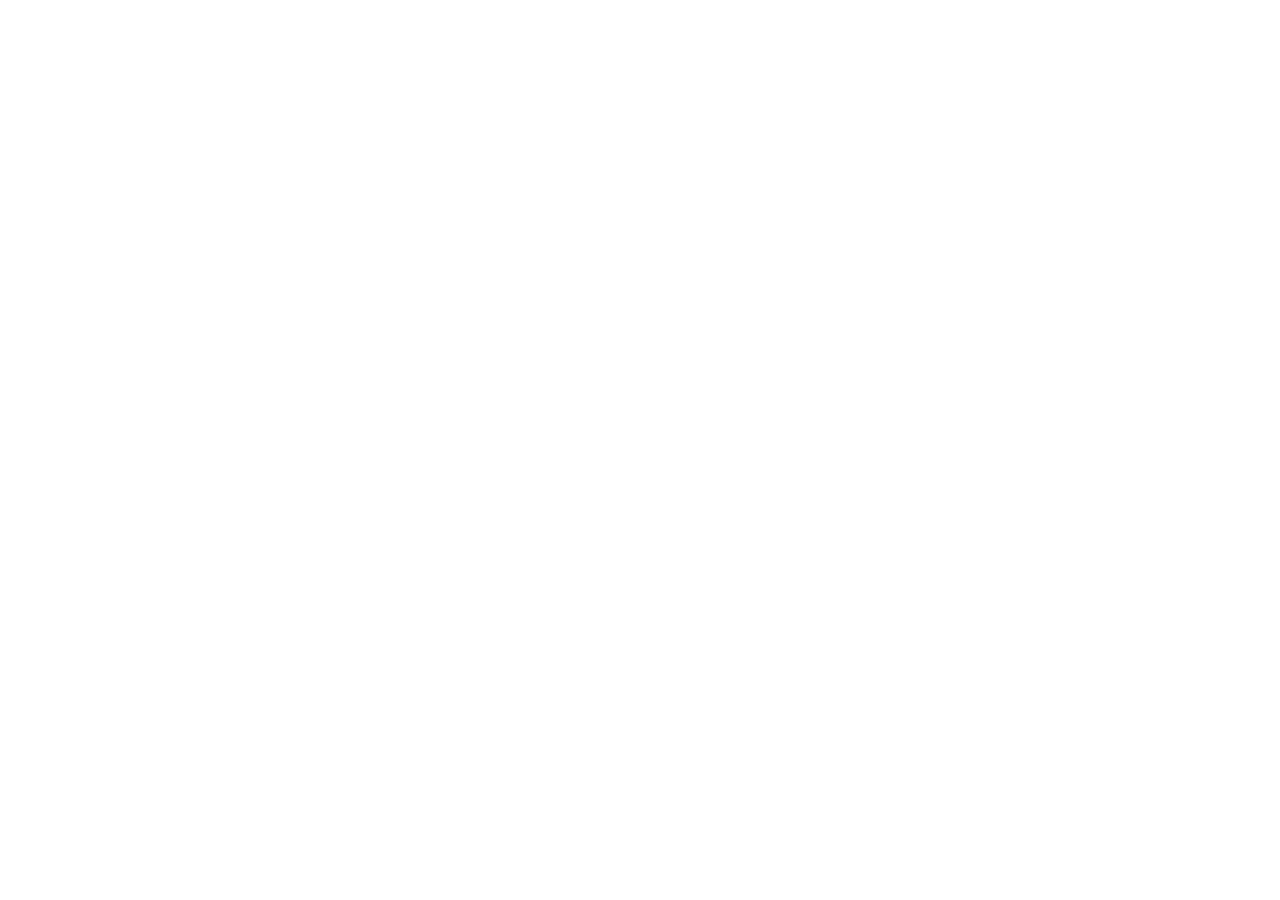
==== index.html @ f105bf55 "website base" ====
<!DOCTYPE html>
<html lang="es">
<head>
  <meta charset="UTF-8" />
  <meta name="viewport" content="width=device-width, initial-scale=1.0" />
  <title>Fiambrissima - red de pantallas comerciales</title>
  <meta name="description" content="Fiambrissima, supermercado con varios locales. Calidad, variedad y precios para familias y comercios." />
  <!-- CSS -->
  <link rel="stylesheet" href="css/style.css" />
  <!-- Fuentes (ejemplo) -->
  <!--
  <link rel="preconnect" href="https://fonts.googleapis.com">
  <link rel="preconnect" href="https://fonts.gstatic.com" crossorigin>
  -->
</head>
<body>
  <header class="header">
  </header>
  <main>

  </main>
  <footer class="footer">

  </footer>

  <script src="js/script.js"></script>
</body>
</html>
---- css/style.css ----
/* =====================
   RESET
===================== */
*,
*::before,
*::after {
  box-sizing: border-box;
  margin: 0;
  padding: 0;
}

/* =====================
   VARIABLES
===================== */
:root {
  --color-bg: #ffffff;
  --color-text: #000000;
}

/* =====================
   BASE
===================== */
html {
  scroll-behavior: smooth;
}

body {
  min-height: 100vh;
  font-family: system-ui, -apple-system, BlinkMacSystemFont, sans-serif;
  background-color: var(--color-bg);
  color: var(--color-text);
  line-height: 1.5;
}

/* =====================
   MEDIA DEFAULT
===================== */
img,
picture,
video,
canvas,
svg {
  display: block;
  max-width: 100%;
}

/* =====================
   FORM RESET
===================== */
input,
button,
textarea,
select {
  font: inherit;
}

/* =====================
   LINKS & BUTTONS
===================== */
a {
  text-decoration: none;
  color: inherit;
}

button {
  background: none;
  border: none;
  cursor: pointer;
}

/* ==========================================
   DESARROLLO DE LA PÁGINA WEB
========================================== */
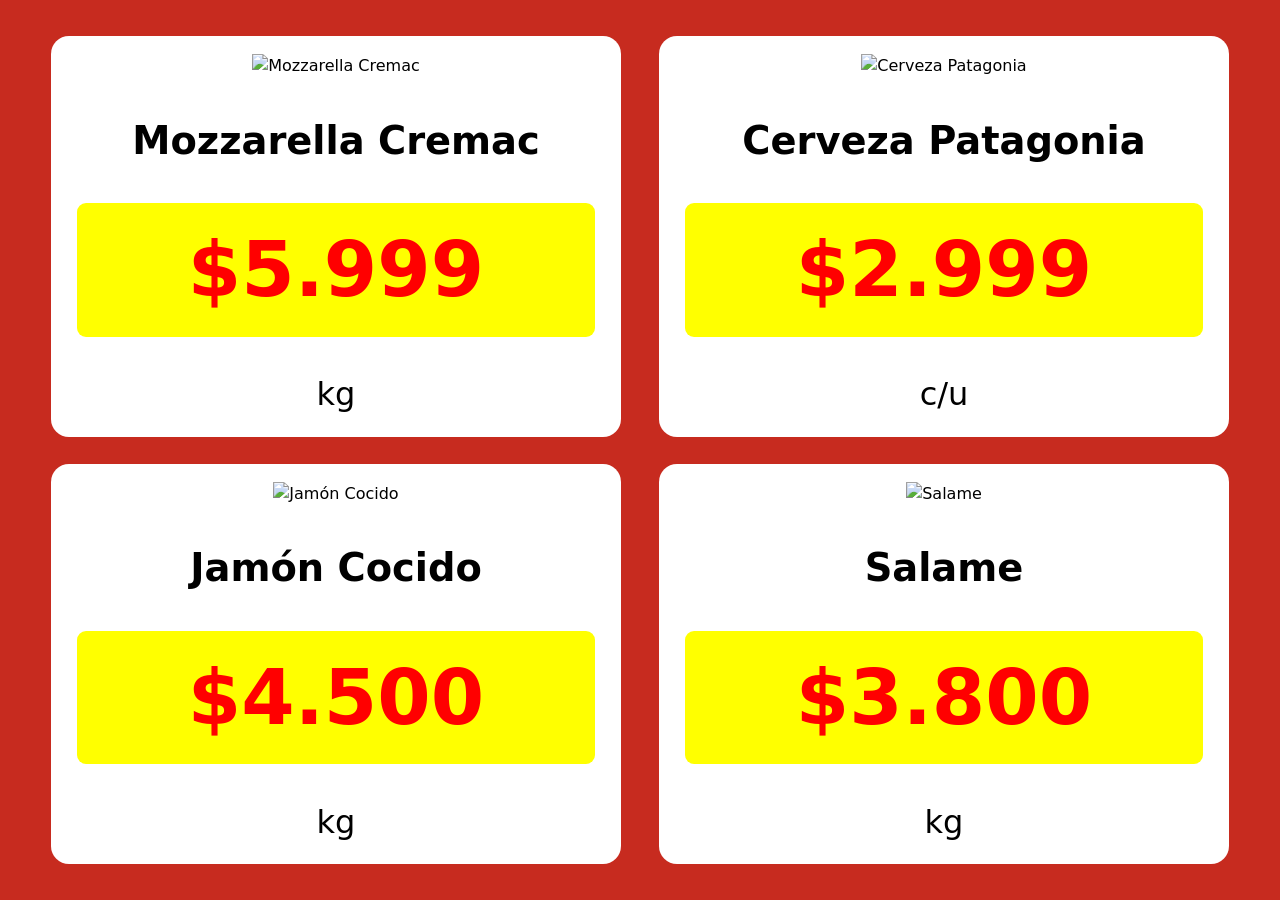
==== commit 3e114608: "Adding the product slider" ====
--- a/index.html
+++ b/index.html
@@ -14,14 +14,9 @@
   -->
 </head>
 <body>
-  <header class="header">
-  </header>
-  <main>
-
+  <main id="app" class="screen">
+    
   </main>
-  <footer class="footer">
-
-  </footer>
 
   <script src="js/script.js"></script>
 </body>
--- a/css/style.css
+++ b/css/style.css
@@ -69,6 +69,67 @@
 }
 
 /* ==========================================
+   DIGITAL SIGNAGE LAYOUT
+========================================== */
+
+body {
+  overflow: hidden;
+  background: #c72b1f;
+}
+
+.screen {
+  width: 100vw;
+  height: 100vh;
+  padding: 4vh 4vw;
+  display: flex;
+  align-items: center;
+  justify-content: center;
+}
+
+.grid {
+  width: 100%;
+  height: 100%;
+  display: grid;
+  grid-template-columns: repeat(2, 1fr);
+  grid-template-rows: repeat(2, 1fr);
+  gap: 3vh 3vw;
+}
+
+.card {
+  background: white;
+  border-radius: 2vh;
+  display: flex;
+  flex-direction: column;
+  justify-content: space-between;
+  padding: 2vh 2vw;
+  text-align: center;
+}
+
+.card img {
+  max-height: 45%;
+  object-fit: contain;
+  margin: 0 auto;
+}
+
+.product-name {
+  font-size: 3vw;
+  font-weight: bold;
+}
+
+.price {
+  font-size: 6vw;
+  font-weight: 900;
+  color: red;
+  background: yellow;
+  padding: 1vh 1vw;
+  border-radius: 1vh;
+}
+
+.unit {
+  font-size: 2.5vw;
+}
+
+/* ==========================================
    DESARROLLO DE LA PÁGINA WEB
 ========================================== */
 
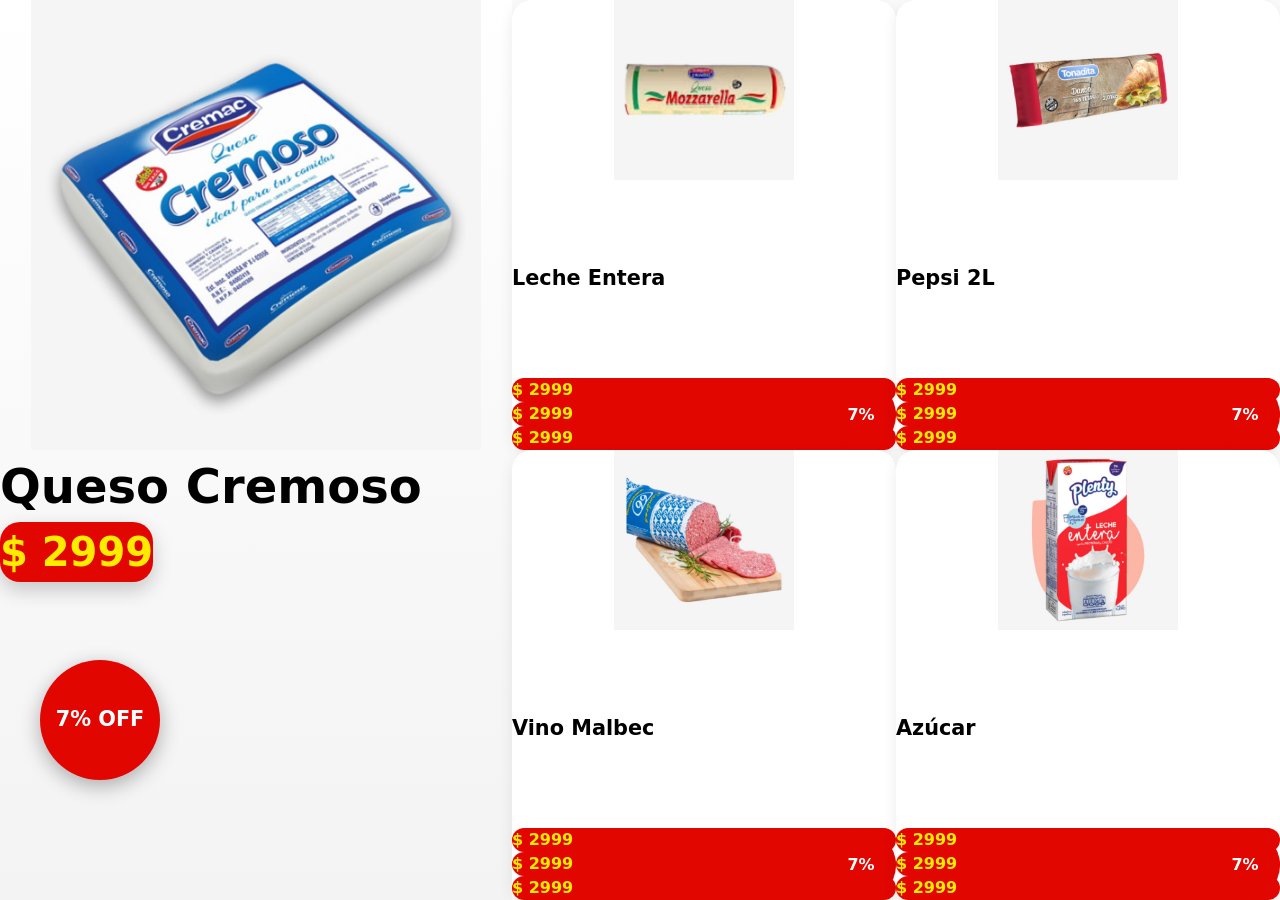
==== commit 6df39f24: "developing the offers slider" ====
--- a/index.html
+++ b/index.html
@@ -14,7 +14,13 @@
   -->
 </head>
 <body>
-  <main id="app" class="screen">
+  <main class="signage">
+  
+    <!-- COLUMNA IZQUIERDA -->
+    <section class="featured" id="featured"></section>
+  
+    <!-- COLUMNA DERECHA -->
+    <section class="grid" id="productGrid"></section>
     
   </main>
 
@@ -25,5 +31,3 @@
 
 
 
-
-
--- a/css/style.css
+++ b/css/style.css
@@ -68,70 +68,158 @@
   cursor: pointer;
 }
 
+/* ====================================================================================
+   DESARROLLO DE LA PÁGINA WEB
+==================================================================================== */
 /* ==========================================
-   DIGITAL SIGNAGE LAYOUT
+   LAYOUT PRINCIPAL
 ========================================== */
 
-body {
+.signage {
+  display: grid;
+  grid-template-columns: 40% 60%;
+  height: 100vh;
   overflow: hidden;
-  background: #c72b1f;
-}
-
-.screen {
-  width: 100vw;
-  height: 100vh;
-  padding: 4vh 4vw;
+}
+
+/* ==========================================
+   FEATURED (IZQUIERDA)
+========================================== */
+
+.featured {
+  position: relative;
+  padding: 2rem;
+  padding: 0;
+  background: linear-gradient(180deg, #ffffff, #f3f3f3);
+  display: flex;
+  flex-direction: column;
+  justify-content: space-between;
+  transition: transform 0.6s ease;
+}
+
+.featured-product {
+  display: flex;
+  flex-direction: column;
+  gap: 1rem;
+  gap: 0rem;
+}
+
+.featured-product img {
+  max-height: 450px;
+  object-fit: contain;
+}
+
+.product-title {
+  font-size: 3rem;
+  font-weight: 900;
+}
+
+.price-box {
+  background: #e10600;
+  color: #ffeb00;
+  font-size: 2.5rem;
+  font-weight: 900;
+  padding: 1rem 2rem;
+  padding: 0rem;
+  border-radius: 20px;
+  width: fit-content;
+  box-shadow: 0 8px 20px rgba(0,0,0,0.2);
+}
+
+.discount-badge {
+  position: absolute;
+  bottom: 120px;
+  left: 40px;
+  width: 120px;
+  height: 120px;
+  background: #e10600;
+  color: white;
+  font-weight: bold;
+  border-radius: 50%;
   display: flex;
   align-items: center;
   justify-content: center;
-}
+  font-size: 1.3rem;
+  box-shadow: 0 6px 20px rgba(0,0,0,0.3);
+}
+
+/* ==========================================
+   GRID DERECHA
+========================================== */
 
 .grid {
-  width: 100%;
-  height: 100%;
   display: grid;
   grid-template-columns: repeat(2, 1fr);
-  grid-template-rows: repeat(2, 1fr);
-  gap: 3vh 3vw;
-}
-
-.card {
+  grid-auto-rows: 1fr;
+  gap: 2rem;
+  gap: 0rem;
+  padding: 2rem;
+  padding: 0rem;
+  background: #fafafa;
+}
+
+.grid-item {
   background: white;
-  border-radius: 2vh;
+  border-radius: 20px;
+  padding: 1.5rem;
+  padding: 0rem;
+  position: relative;
   display: flex;
   flex-direction: column;
   justify-content: space-between;
-  padding: 2vh 2vw;
-  text-align: center;
-}
-
-.card img {
-  max-height: 45%;
+  transition: transform 0.6s ease;
+  box-shadow: 0 5px 15px rgba(0,0,0,0.08);
+}
+
+.grid-item img {
+  max-height: 180px;
   object-fit: contain;
-  margin: 0 auto;
-}
-
-.product-name {
-  font-size: 3vw;
+}
+
+.grid-title {
+  font-size: 1.3rem;
+  font-weight: 700;
+}
+
+.price-stack {
+  display: flex;
+  flex-direction: column;
+  gap: 0.4rem;
+  gap: 0rem;
+}
+
+.small-price {
+  background: #e10600;
+  color: #ffeb00;
+  font-weight: 900;
+  padding: 0.5rem 1rem;
+  padding: 0rem;
+  border-radius: 15px;
+}
+
+.grid-discount {
+  position: absolute;
+  bottom: 20px;
+  right: 20px;
+  bottom: 0;
+  right: 0;
+  background: #e10600;
+  color: white;
+  width: 70px;
+  height: 70px;
+  border-radius: 50%;
+  display: flex;
+  align-items: center;
+  justify-content: center;
   font-weight: bold;
 }
 
-.price {
-  font-size: 6vw;
-  font-weight: 900;
-  color: red;
-  background: yellow;
-  padding: 1vh 1vw;
-  border-radius: 1vh;
-}
-
-.unit {
-  font-size: 2.5vw;
-}
-
-/* ==========================================
-   DESARROLLO DE LA PÁGINA WEB
-========================================== */
-
-
-
+
+
+
+
+
+
+
+
+
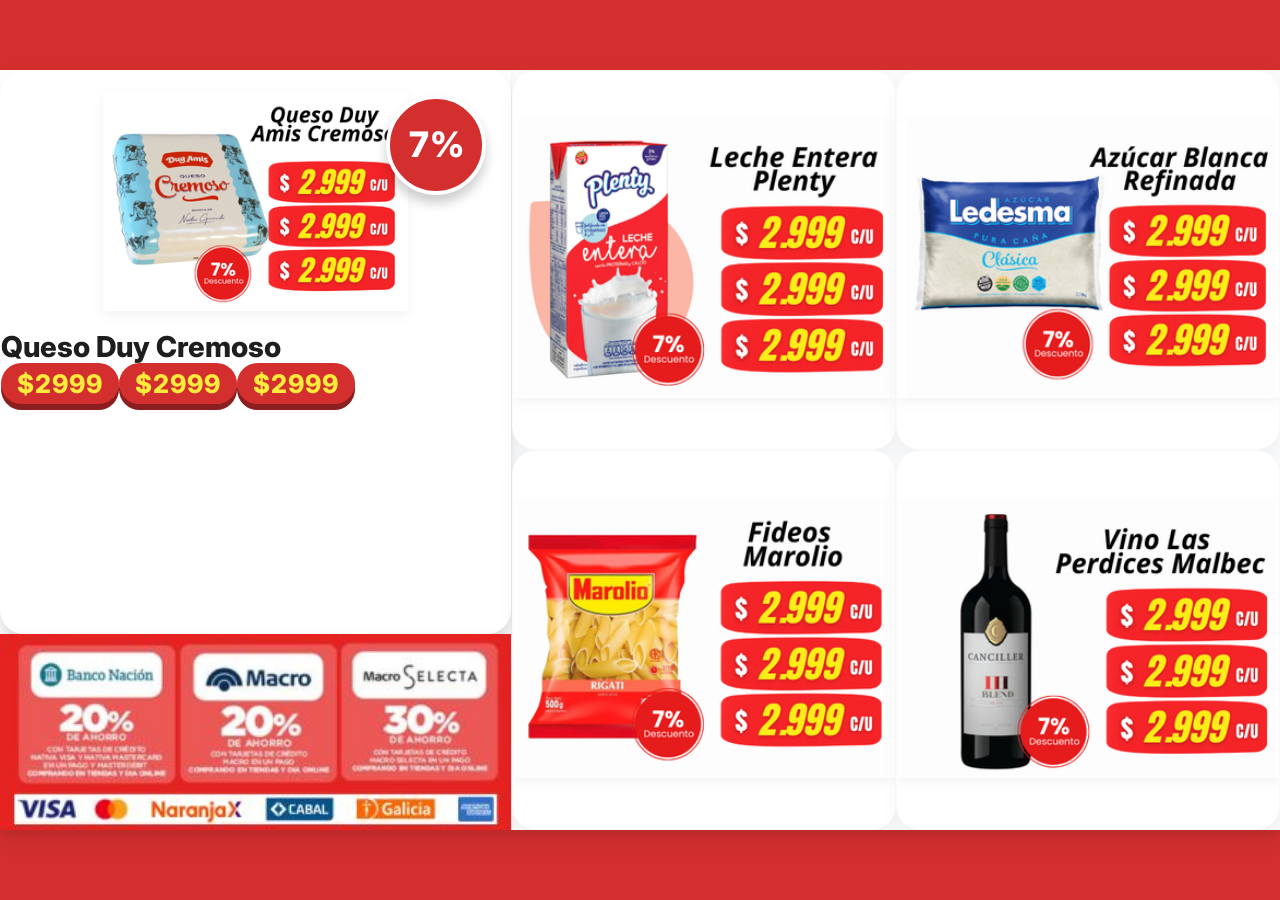
==== commit b48ac23a: "commercial-screen-network" ====
--- a/index.html
+++ b/index.html
@@ -1,33 +1,567 @@
+
 <!DOCTYPE html>
 <html lang="es">
 <head>
   <meta charset="UTF-8" />
   <meta name="viewport" content="width=device-width, initial-scale=1.0" />
-  <title>Fiambrissima - red de pantallas comerciales</title>
-  <meta name="description" content="Fiambrissima, supermercado con varios locales. Calidad, variedad y precios para familias y comercios." />
-  <!-- CSS -->
-  <link rel="stylesheet" href="css/style.css" />
-  <!-- Fuentes (ejemplo) -->
-  <!--
+  <title>Fiambrissima · ofertas rotativas</title>
+  <style>
+    /* ===================== RESET ===================== */
+    *, *::before, *::after {
+      box-sizing: border-box;
+      margin: 0;
+      padding: 0;
+    }
+
+    /* ===================== VARIABLES ===================== */
+    :root {
+      --color-bg: #f5f5f7;
+      --color-surface: #ffffff;
+      --color-text: #1e1e1e;
+      --color-price-bg: #d32f2f;      /* rojo fuerte */
+      --color-price-text: #ffeb3b;     /* amarillo brillante */
+      --color-discount-badge: #f9a825; /* dorado/ámbar */
+      --color-bank-promo: #2c3e50;
+      --shadow-card: 0 10px 20px rgba(0, 0, 0, 0.08), 0 6px 6px rgba(0, 0, 0, 0.05);
+      --shadow-hover: 0 20px 25px -5px rgba(0,0,0,0.1), 0 10px 10px -5px rgba(0,0,0,0.02);
+      --border-radius-card: 24px;
+      --border-radius-small: 16px;
+      --transition-default: all 0.4s cubic-bezier(0.2, 0.9, 0.3, 1);
+    }
+
+    /* ===================== BASE ===================== */
+    html {
+      font-size: 16px;
+      scroll-behavior: smooth;
+    }
+
+    body {
+      min-height: 100vh;
+      font-family: 'Inter', system-ui, -apple-system, BlinkMacSystemFont, 'Segoe UI', Roboto, sans-serif;
+      
+      background-color: #d32f2f;
+      color: var(--color-text);
+      line-height: 1.4;
+      padding: 24px;
+      padding: 0;
+      display: flex;
+      align-items: center;
+      justify-content: center;
+    }
+
+    /* tipografía bold de impacto */
+    h1, h2, h3, .price-tag, .product-name {
+      font-weight: 700;
+      letter-spacing: -0.02em;
+    }
+
+    img {
+      display: block;
+      max-width: 100%;
+      height: auto;
+      object-fit: contain;
+      filter: drop-shadow(0 4px 6px rgba(0,0,0,0.05));
+    }
+
+    /* ===================== LAYOUT PRINCIPAL (1920x1080 READY) ===================== */
+    .signage {
+      width: 1920px;
+      max-width: 100%;
+      height: 1000px;  /* flexible, pero respeta relación */
+      max-height: 100vh;
+      background-color: #d32f2f;
+      border-radius: 40px;
+      border-radius: 0;
+      box-shadow: var(--shadow-card);
+      display: flex;
+      overflow: hidden;
+      backdrop-filter: blur(2px);
+      transition: var(--transition-default);
+    }
+
+    /* columna izquierda 40% */
+    .left-panel {
+      flex: 0 0 40%;
+      background: linear-gradient(145deg, #ffffff 0%, #f9f9fc 100%);
+      background-color: #d32f2f;
+      padding: 32px 28px;
+      padding: 0;
+      display: flex;
+      flex-direction: column;
+      gap: 24px;
+      gap: 0;
+      border-right: 1px solid rgba(0,0,0,0.03);
+    }
+
+    /* producto destacado grande */
+    .featured-product {
+      flex: 1;
+      background: var(--color-surface);
+      border-radius: var(--border-radius-card);
+      box-shadow: var(--shadow-card);
+      padding: 28px 20px 20px 20px;
+      padding: 0;
+      display: flex;
+      flex-direction: column;
+      transition: var(--transition-default);
+      border: 1px solid rgba(255,255,255,0.5);
+      position: relative;
+      overflow: hidden;
+    }
+
+    .featured-badge {
+      position: absolute;
+      top: 24px;
+      right: 24px;
+      background: var(--color-discount-badge);
+      background: #d32f2f;
+      color: #1e1e1e;
+      color: var(--color-surface);
+      font-weight: 800;
+      font-size: 2.2rem;
+      width: 100px;
+      height: 100px;
+      border-radius: 50%;
+      display: flex;
+      align-items: center;
+      justify-content: center;
+      box-shadow: 0 8px 12px rgba(0,0,0,0.2);
+      border: 4px solid white;
+      z-index: 5;
+    }
+
+    .featured-badge span {
+      transform: rotate(5deg);
+    }
+
+    .featured-image {
+      flex: 1;
+      display: flex;
+      align-items: center;
+      justify-content: center;
+      padding: 16px;
+      padding: 0;
+      max-height: 260px;
+    }
+
+    .featured-image img {
+      max-height: 220px;
+      width: auto;
+      transition: transform 0.3s ease;
+    }
+
+    .featured-product:hover .featured-image img {
+      transform: scale(1.02);
+    }
+
+    .featured-name {
+      font-size: 2.2rem;
+      font-weight: 800;
+      margin: 8px 0 8px;
+      margin: 0;
+      line-height: 1.1;
+    }
+
+    /* precio repetido 3 veces en cajas rojas (destacado) */
+    .price-row {
+      display: flex;
+      gap: 12px;
+      gap: 0;
+      margin: 12px 0 8px;
+      margin: 0;
+      flex-wrap: wrap;
+    }
+
+    .price-chip {
+      background: var(--color-price-bg);
+      background: #d32f2f;
+      color: var(--color-price-text);
+      padding: 12px 24px;
+      padding: 0;
+      border-radius: 60px;
+      font-weight: 800;
+      font-size: 2rem;
+      line-height: 1;
+      box-shadow: 0 6px 0 #8b1e1e;
+      display: inline-flex;
+      align-items: center;
+      gap: 6px;
+      gap: 0;
+      letter-spacing: 1px;
+    }
+
+    .price-chip small {
+      font-size: 1.2rem;
+      font-weight: 600;
+      opacity: 0.9;
+    }
+
+    /* promos bancarias inferiores */
+    .bank-promos {
+      background: #1e2b38;
+      background-image: radial-gradient(circle at 0% 30%, #2c4054, #16222c);
+      border-radius: 22px;
+      padding: 22px 20px;
+      padding: 0;
+      color: white;
+      box-shadow: var(--shadow-card);
+      display: flex;
+      flex-direction: column;
+      gap: 12px;
+      gap: 0;
+      margin-top: 10px;
+      margin-top: 0;
+    }
+
+    .bank-promos h3 {
+      font-size: 1.5rem;
+      font-weight: 600;
+      color: #ffd966;
+      text-transform: uppercase;
+      letter-spacing: 1px;
+    }
+
+    .bank-logos {
+      display: flex;
+      gap: 24px;
+      gap: 0;
+      align-items: center;
+      flex-wrap: wrap;
+    }
+
+    .bank-item {
+      background: rgba(255,255,255,0.1);
+      backdrop-filter: blur(4px);
+      padding: 10px 20px;
+      padding: 0;
+      border-radius: 40px;
+      font-weight: 600;
+      font-size: 1.3rem;
+      border: 1px solid rgba(255,215,0,0.3);
+    }
+
+    .bank-item span {
+      color: #ffd966;
+      margin-left: 8px;
+      margin-left: 0;
+    }
+
+    /* columna derecha 60% grid 2x2 */
+    .right-panel {
+      flex: 0 0 60%;
+      padding: 32px;
+      padding: 0;
+      background: #f9fafc;
+      display: flex;
+      flex-direction: column;
+    }
+
+    .grid-title {
+      font-size: 1.8rem;
+      margin-bottom: 20px;
+      margin-bottom: 0;
+      font-weight: 700;
+      color: #1e293b;
+    }
+
+    .product-grid {
+      flex: 1;
+      display: grid;
+      grid-template-columns: 1fr 1fr;
+      grid-template-rows: 1fr 1fr;
+      gap: 24px;
+      gap: 0;
+    }
+
+    /* tarjetas grid */
+    .grid-card {
+      background: var(--color-surface);
+      border-radius: var(--border-radius-card);
+      box-shadow: 0 8px 18px rgba(0,0,0,0.04);
+      padding: 20px 18px 18px;
+      padding: 0;
+      display: flex;
+      flex-direction: column;
+      transition: var(--transition-default);
+      border: 1px solid rgba(0,0,0,0.02);
+      position: relative;
+      overflow: hidden;
+    }
+
+
+
+    .discount-tag {
+      position: absolute;
+      top: 16px;
+      right: 16px;
+      background: var(--color-discount-badge);
+      background: #d32f2f;
+      border-radius: 40px;
+      border-radius: 0;
+      padding: 8px 16px;
+      padding: 0;
+      font-weight: 800;
+      font-size: 1.3rem;
+      color: #1e1e1e;
+      box-shadow: 0 4px 8px rgba(0,0,0,0.15);
+      z-index: 2;
+      border: 2px solid white;
+    }
+
+
+    .grid-image {
+      height: 100%;
+      width: 100%;
+    }
+    
+    .grid-image img {
+      width: 100%;
+      height: 100%;
+      object-fit: contain;
+    }
+
+    .grid-name {
+      font-size: 1.5rem;
+      font-weight: 700;
+      margin: 6px 0 10px;
+      margin: 0;
+      white-space: nowrap;
+      overflow: hidden;
+      text-overflow: ellipsis;
+    }
+
+    .grid-prices {
+      display: flex;
+      gap: 10px;
+      gap: 0;
+      flex-wrap: wrap;
+      margin-top: 6px;
+      margin-top: 0;
+    }
+
+    .mini-price {
+      background: var(--color-price-bg);
+      color: var(--color-price-text);
+      padding: 8px 18px;
+      padding: 0;
+      border-radius: 40px;
+      border-radius: 0;
+      font-weight: 800;
+      font-size: 1.3rem;
+      box-shadow: 0 4px 0 #8b1e1e;
+    }
+
+    /* ========== ESTADO DE TRANSICIÓN SUAVE ========== */
+    .featured-product, .grid-card {
+      transition: opacity 0.3s ease, transform 0.3s ease, box-shadow 0.3s ease;
+    }
+
+    /* pausa por hover en toda la pantalla */
+    .signage.paused .featured-product,
+    .signage.paused .grid-card {
+      transition: none;
+    }
+
+    /* responsive para 1366x768 */
+    @media (max-width: 1400px) {
+      .signage {
+        height: 760px;
+      }
+      .featured-name {
+        font-size: 1.8rem;
+      }
+      .price-chip {
+        font-size: 1.6rem;
+        padding: 8px 16px;
+      }
+      .grid-name {
+        font-size: 1.3rem;
+      }
+    }
+  </style>
+  <!-- importar fuente Inter (opcional pero mejora) -->
   <link rel="preconnect" href="https://fonts.googleapis.com">
   <link rel="preconnect" href="https://fonts.gstatic.com" crossorigin>
-  -->
+  <link href="https://fonts.googleapis.com/css2?family=Inter:opsz,wght@14..32,400;14..32,600;14..32,800&display=swap" rel="stylesheet">
 </head>
 <body>
-  <main class="signage">
-  
-    <!-- COLUMNA IZQUIERDA -->
-    <section class="featured" id="featured"></section>
-  
-    <!-- COLUMNA DERECHA -->
-    <section class="grid" id="productGrid"></section>
-    
+  <main class="signage" id="signageContainer">
+    <!-- COLUMNA IZQUIERDA (40%) -->
+    <div class="left-panel">
+      <div class="featured-product" id="featuredProduct">
+        <!-- el badge se inyecta con js -->
+        <div class="featured-image" id="featuredImage">
+          <img src="https://via.placeholder.com/300x200/f5f5f7/aaa?text=producto" alt="producto">
+        </div>
+        <div class="featured-name" id="featuredName">Queso Cremoso</div>
+        <div class="price-row" id="featuredPrices">
+          <div class="price-chip">$2999</div>
+          <div class="price-chip">$2999</div>
+          <div class="price-chip">$2999</div>
+        </div>
+        <div class="featured-badge" id="featuredDiscount">7%</div>
+      </div>
+
+      <!-- PROMOCIONES BANCARIAS (exacto al diseño) -->
+      <div class="bank-promos">
+        <img src="assets/img/Diseño sin título (10).jpg" alt="">
+
+      </div>
+    </div>
+
+    <!-- COLUMNA DERECHA (60%) -->
+    <div class="right-panel">
+      <div class="product-grid" id="productGrid">
+        <!-- grid 2x2 generado por JS -->
+      </div>
+    </div>
   </main>
 
-  <script src="js/script.js"></script>
+  <script>
+    (function() {
+      "use strict";
+
+      // ---------- MODELO DE DATOS ----------
+      const products = [
+        { id: 1, name: "Queso Duy Cremoso", price: 2999, discount: 7, image: "assets/img/oferta1.png" },
+        { id: 2, name: "Gaseosa Pepsi Clasica", price: 2999, discount: 7, image: "assets/img/oferta2.png" },
+        { id: 3, name: "Vino Las Perdices", price: 2999, discount: 7, image: "assets/img/oferta3.png" }, 
+        { id: 4, name: "Papas Lays", price: 1899, discount: 12, image: "assets/img/oferta4.png" },  
+        { id: 5, name: "Dulce de Leche", price: 1250, discount: 10, image: "assets/img/oferta5.png" }, 
+        { id: 6, name: "Yogur Ser", price: 990, discount: 15, image: "assets/img/oferta2.png" }, 
+        { id: 7, name: "Arroz Gallo", price: 1340, discount: 8, image: "assets/img/oferta1.png" }, 
+        { id: 8, name: "Atún Van Camp's", price: 2150, discount: 5, image: "assets/img/oferta2.png" },  
+      ];
+ 
+      // Referencias DOM
+      const container = document.getElementById('signageContainer');
+      const featuredDiv = document.getElementById('featuredProduct');
+      const featuredImage = document.getElementById('featuredImage').querySelector('img');
+      const featuredName = document.getElementById('featuredName');
+      const featuredPrices = document.getElementById('featuredPrices');
+      const featuredDiscount = document.getElementById('featuredDiscount');
+      const gridContainer = document.getElementById('productGrid');
+
+      let gridProducts = [];        // 4 productos en grid (orden actual)
+      let featuredProduct = null;   // producto destacado actual
+      let intervalId = null;
+      let isPaused = false;
+
+      // ---------- FUNCIONES DE RENDER ----------
+      function renderFeatured(product) {
+        if (!product) return;
+        featuredImage.src = product.image;
+        featuredImage.alt = product.name;
+        featuredName.textContent = product.name;
+        // 3 precios repetidos (cajas rojas)
+
+      }
+
+      function renderGrid(productsArray) {
+        if (!gridContainer) return;
+        let html = '';
+        productsArray.forEach(p => {
+          html += `
+            <div class="grid-card" data-id="${p.id}">
+              <div class="grid-image">
+                <img src="${p.image}" alt="${p.name}" loading="lazy">
+              </div>
+
+            </div>
+          `;
+        });
+        gridContainer.innerHTML = html;
+      }
+
+      // rotación horaria: el featured pasa a la última posición (grid[3]), y grid rota: grid[0]->grid[1], grid[1]->grid[2], grid[2]->grid[3], y grid[3] (que salía) se convierte en nuevo featured? 
+      // pero la lógica pedida: producto principal pasa a una de las posiciones del grid, uno del grid pasa a principal, los productos rotan sentido horario.
+      // interpretación: el featured se mueve a grid (lo colocamos en la posición que ocupaba el que sube a featured), y hacemos shift horario.
+      // implementación robusta: grid lo tratamos como array de 4. Extraemos el que subirá a featured: puede ser el índice 0 (sentido horario, el primero se va a principal y el resto rota)
+      // para sentido horario visual: en grid 2x2 (posiciones: 0 1 / 2 3). Horario: 0->1, 1->3, 3->2, 2->0? es ambiguo. Para mantener simple y vistoso: haremos que el nuevo featured sea el primer producto del grid (grid[0]), y el featured antiguo se coloque al final del grid (grid[3]), luego desplazamos 0,1,2 a 1,2,3? eso mueve en espiral.
+      // pero "sentido horario" puede simularse moviendo índices: [0,1,2,3] -> después de rotar: [anterior_featured, 0, 1, 2] (el que estaba en 3 sale a featured). Eso es anti-horario. Para horario: nuevo_grid = [ grid[1], grid[2], grid[3], old_featured ] y nuevo_featured = grid[0]. Sí, eso hace que el grid gire a la izquierda pero el producto que se va a featured es el que estaba en grid[0] (arriba izquierda) y featured viejo pasa a la última casilla (abajo derecha). Efecto visual de rotación horaria entre celdas: 0->featured, 1->0, 2->1, 3->2, featured->3. ¡perfecto!
+      function rotateStep() {
+        if (isPaused) return;
+
+        // guardar estado actual
+        const oldFeatured = { ...featuredProduct }; 
+        // grid actual (4 productos)
+        const oldGrid = [...gridProducts];
+
+        // nueva asignación:
+        // nuevo featured = oldGrid[0] (el que estaba en primera posición del grid)
+        const newFeatured = { ...oldGrid[0] };
+
+        // nuevo grid = [ oldGrid[1], oldGrid[2], oldGrid[3], oldFeatured ] (rotación horaria)
+        const newGrid = [
+          { ...oldGrid[1] },
+          { ...oldGrid[2] },
+          { ...oldGrid[3] },
+          { ...oldFeatured }
+        ];
+
+        // actualizar variables
+        featuredProduct = newFeatured;
+        gridProducts = newGrid;
+
+        // renderizar con transición (el DOM se actualiza)
+        renderFeatured(featuredProduct);
+        renderGrid(gridProducts);
+      }
+
+      // Inicializar datos: elegir un featured inicial (por ej producto 0) y grid con los 4 siguientes
+      function initData() {
+        // barajar o tomar primeros 5, pero para que sea vistoso fijo:
+        // destacado = products[0], grid = products[1,2,3,4]
+        featuredProduct = { ...products[0] };
+        gridProducts = [
+          { ...products[1] },
+          { ...products[2] },
+          { ...products[3] },
+          { ...products[4] }
+        ];
+        // si hay menos de 8 duplicamos precaución, pero tenemos 8.
+        renderFeatured(featuredProduct);
+        renderGrid(gridProducts);
+      }
+
+      // Control de pausa por hover
+      function setupPauseOnHover() {
+        container.addEventListener('mouseenter', () => {
+          isPaused = true;
+          container.classList.add('paused');
+        });
+        container.addEventListener('mouseleave', () => {
+          isPaused = false;
+          container.classList.remove('paused');
+        });
+      }
+
+      // Iniciar carrusel
+      function initCarousel(intervalMs = 4000) {
+        if (intervalId) clearInterval(intervalId);
+        intervalId = setInterval(() => {
+          rotateStep();
+        }, intervalMs);
+      }
+
+      // Limpieza opcional
+      function destroyCarousel() {
+        if (intervalId) {
+          clearInterval(intervalId);
+          intervalId = null;
+        }
+      }
+
+      // Arranque
+      document.addEventListener('DOMContentLoaded', () => {
+        initData();
+        initCarousel(4000);
+        setupPauseOnHover();
+      });
+
+      // Exposición para debug (opcional)
+      window.retail = { rotateStep, pause: () => isPaused = true, resume: () => isPaused = false };
+    })();
+  </script>
 </body>
-</html>
-
-
-
-
+</html>
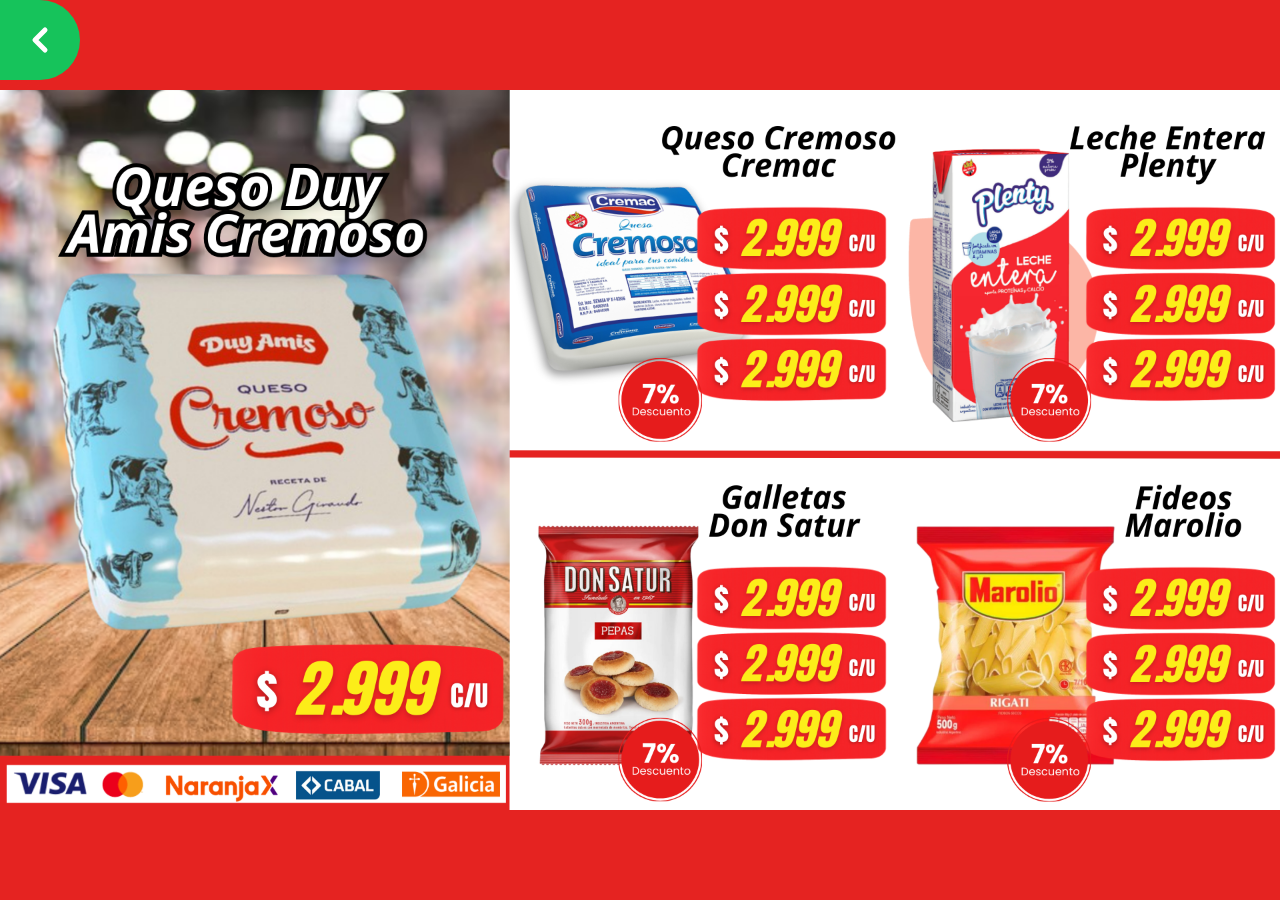
==== commit 3bc5072d: "TV screen page ready" ====
--- a/index.html
+++ b/index.html
@@ -1,567 +1,46 @@
-
 <!DOCTYPE html>
 <html lang="es">
 <head>
   <meta charset="UTF-8" />
   <meta name="viewport" content="width=device-width, initial-scale=1.0" />
-  <title>Fiambrissima · ofertas rotativas</title>
-  <style>
-    /* ===================== RESET ===================== */
-    *, *::before, *::after {
-      box-sizing: border-box;
-      margin: 0;
-      padding: 0;
-    }
-
-    /* ===================== VARIABLES ===================== */
-    :root {
-      --color-bg: #f5f5f7;
-      --color-surface: #ffffff;
-      --color-text: #1e1e1e;
-      --color-price-bg: #d32f2f;      /* rojo fuerte */
-      --color-price-text: #ffeb3b;     /* amarillo brillante */
-      --color-discount-badge: #f9a825; /* dorado/ámbar */
-      --color-bank-promo: #2c3e50;
-      --shadow-card: 0 10px 20px rgba(0, 0, 0, 0.08), 0 6px 6px rgba(0, 0, 0, 0.05);
-      --shadow-hover: 0 20px 25px -5px rgba(0,0,0,0.1), 0 10px 10px -5px rgba(0,0,0,0.02);
-      --border-radius-card: 24px;
-      --border-radius-small: 16px;
-      --transition-default: all 0.4s cubic-bezier(0.2, 0.9, 0.3, 1);
-    }
-
-    /* ===================== BASE ===================== */
-    html {
-      font-size: 16px;
-      scroll-behavior: smooth;
-    }
-
-    body {
-      min-height: 100vh;
-      font-family: 'Inter', system-ui, -apple-system, BlinkMacSystemFont, 'Segoe UI', Roboto, sans-serif;
-      
-      background-color: #d32f2f;
-      color: var(--color-text);
-      line-height: 1.4;
-      padding: 24px;
-      padding: 0;
-      display: flex;
-      align-items: center;
-      justify-content: center;
-    }
-
-    /* tipografía bold de impacto */
-    h1, h2, h3, .price-tag, .product-name {
-      font-weight: 700;
-      letter-spacing: -0.02em;
-    }
-
-    img {
-      display: block;
-      max-width: 100%;
-      height: auto;
-      object-fit: contain;
-      filter: drop-shadow(0 4px 6px rgba(0,0,0,0.05));
-    }
-
-    /* ===================== LAYOUT PRINCIPAL (1920x1080 READY) ===================== */
-    .signage {
-      width: 1920px;
-      max-width: 100%;
-      height: 1000px;  /* flexible, pero respeta relación */
-      max-height: 100vh;
-      background-color: #d32f2f;
-      border-radius: 40px;
-      border-radius: 0;
-      box-shadow: var(--shadow-card);
-      display: flex;
-      overflow: hidden;
-      backdrop-filter: blur(2px);
-      transition: var(--transition-default);
-    }
-
-    /* columna izquierda 40% */
-    .left-panel {
-      flex: 0 0 40%;
-      background: linear-gradient(145deg, #ffffff 0%, #f9f9fc 100%);
-      background-color: #d32f2f;
-      padding: 32px 28px;
-      padding: 0;
-      display: flex;
-      flex-direction: column;
-      gap: 24px;
-      gap: 0;
-      border-right: 1px solid rgba(0,0,0,0.03);
-    }
-
-    /* producto destacado grande */
-    .featured-product {
-      flex: 1;
-      background: var(--color-surface);
-      border-radius: var(--border-radius-card);
-      box-shadow: var(--shadow-card);
-      padding: 28px 20px 20px 20px;
-      padding: 0;
-      display: flex;
-      flex-direction: column;
-      transition: var(--transition-default);
-      border: 1px solid rgba(255,255,255,0.5);
-      position: relative;
-      overflow: hidden;
-    }
-
-    .featured-badge {
-      position: absolute;
-      top: 24px;
-      right: 24px;
-      background: var(--color-discount-badge);
-      background: #d32f2f;
-      color: #1e1e1e;
-      color: var(--color-surface);
-      font-weight: 800;
-      font-size: 2.2rem;
-      width: 100px;
-      height: 100px;
-      border-radius: 50%;
-      display: flex;
-      align-items: center;
-      justify-content: center;
-      box-shadow: 0 8px 12px rgba(0,0,0,0.2);
-      border: 4px solid white;
-      z-index: 5;
-    }
-
-    .featured-badge span {
-      transform: rotate(5deg);
-    }
-
-    .featured-image {
-      flex: 1;
-      display: flex;
-      align-items: center;
-      justify-content: center;
-      padding: 16px;
-      padding: 0;
-      max-height: 260px;
-    }
-
-    .featured-image img {
-      max-height: 220px;
-      width: auto;
-      transition: transform 0.3s ease;
-    }
-
-    .featured-product:hover .featured-image img {
-      transform: scale(1.02);
-    }
-
-    .featured-name {
-      font-size: 2.2rem;
-      font-weight: 800;
-      margin: 8px 0 8px;
-      margin: 0;
-      line-height: 1.1;
-    }
-
-    /* precio repetido 3 veces en cajas rojas (destacado) */
-    .price-row {
-      display: flex;
-      gap: 12px;
-      gap: 0;
-      margin: 12px 0 8px;
-      margin: 0;
-      flex-wrap: wrap;
-    }
-
-    .price-chip {
-      background: var(--color-price-bg);
-      background: #d32f2f;
-      color: var(--color-price-text);
-      padding: 12px 24px;
-      padding: 0;
-      border-radius: 60px;
-      font-weight: 800;
-      font-size: 2rem;
-      line-height: 1;
-      box-shadow: 0 6px 0 #8b1e1e;
-      display: inline-flex;
-      align-items: center;
-      gap: 6px;
-      gap: 0;
-      letter-spacing: 1px;
-    }
-
-    .price-chip small {
-      font-size: 1.2rem;
-      font-weight: 600;
-      opacity: 0.9;
-    }
-
-    /* promos bancarias inferiores */
-    .bank-promos {
-      background: #1e2b38;
-      background-image: radial-gradient(circle at 0% 30%, #2c4054, #16222c);
-      border-radius: 22px;
-      padding: 22px 20px;
-      padding: 0;
-      color: white;
-      box-shadow: var(--shadow-card);
-      display: flex;
-      flex-direction: column;
-      gap: 12px;
-      gap: 0;
-      margin-top: 10px;
-      margin-top: 0;
-    }
-
-    .bank-promos h3 {
-      font-size: 1.5rem;
-      font-weight: 600;
-      color: #ffd966;
-      text-transform: uppercase;
-      letter-spacing: 1px;
-    }
-
-    .bank-logos {
-      display: flex;
-      gap: 24px;
-      gap: 0;
-      align-items: center;
-      flex-wrap: wrap;
-    }
-
-    .bank-item {
-      background: rgba(255,255,255,0.1);
-      backdrop-filter: blur(4px);
-      padding: 10px 20px;
-      padding: 0;
-      border-radius: 40px;
-      font-weight: 600;
-      font-size: 1.3rem;
-      border: 1px solid rgba(255,215,0,0.3);
-    }
-
-    .bank-item span {
-      color: #ffd966;
-      margin-left: 8px;
-      margin-left: 0;
-    }
-
-    /* columna derecha 60% grid 2x2 */
-    .right-panel {
-      flex: 0 0 60%;
-      padding: 32px;
-      padding: 0;
-      background: #f9fafc;
-      display: flex;
-      flex-direction: column;
-    }
-
-    .grid-title {
-      font-size: 1.8rem;
-      margin-bottom: 20px;
-      margin-bottom: 0;
-      font-weight: 700;
-      color: #1e293b;
-    }
-
-    .product-grid {
-      flex: 1;
-      display: grid;
-      grid-template-columns: 1fr 1fr;
-      grid-template-rows: 1fr 1fr;
-      gap: 24px;
-      gap: 0;
-    }
-
-    /* tarjetas grid */
-    .grid-card {
-      background: var(--color-surface);
-      border-radius: var(--border-radius-card);
-      box-shadow: 0 8px 18px rgba(0,0,0,0.04);
-      padding: 20px 18px 18px;
-      padding: 0;
-      display: flex;
-      flex-direction: column;
-      transition: var(--transition-default);
-      border: 1px solid rgba(0,0,0,0.02);
-      position: relative;
-      overflow: hidden;
-    }
-
-
-
-    .discount-tag {
-      position: absolute;
-      top: 16px;
-      right: 16px;
-      background: var(--color-discount-badge);
-      background: #d32f2f;
-      border-radius: 40px;
-      border-radius: 0;
-      padding: 8px 16px;
-      padding: 0;
-      font-weight: 800;
-      font-size: 1.3rem;
-      color: #1e1e1e;
-      box-shadow: 0 4px 8px rgba(0,0,0,0.15);
-      z-index: 2;
-      border: 2px solid white;
-    }
-
-
-    .grid-image {
-      height: 100%;
-      width: 100%;
-    }
-    
-    .grid-image img {
-      width: 100%;
-      height: 100%;
-      object-fit: contain;
-    }
-
-    .grid-name {
-      font-size: 1.5rem;
-      font-weight: 700;
-      margin: 6px 0 10px;
-      margin: 0;
-      white-space: nowrap;
-      overflow: hidden;
-      text-overflow: ellipsis;
-    }
-
-    .grid-prices {
-      display: flex;
-      gap: 10px;
-      gap: 0;
-      flex-wrap: wrap;
-      margin-top: 6px;
-      margin-top: 0;
-    }
-
-    .mini-price {
-      background: var(--color-price-bg);
-      color: var(--color-price-text);
-      padding: 8px 18px;
-      padding: 0;
-      border-radius: 40px;
-      border-radius: 0;
-      font-weight: 800;
-      font-size: 1.3rem;
-      box-shadow: 0 4px 0 #8b1e1e;
-    }
-
-    /* ========== ESTADO DE TRANSICIÓN SUAVE ========== */
-    .featured-product, .grid-card {
-      transition: opacity 0.3s ease, transform 0.3s ease, box-shadow 0.3s ease;
-    }
-
-    /* pausa por hover en toda la pantalla */
-    .signage.paused .featured-product,
-    .signage.paused .grid-card {
-      transition: none;
-    }
-
-    /* responsive para 1366x768 */
-    @media (max-width: 1400px) {
-      .signage {
-        height: 760px;
-      }
-      .featured-name {
-        font-size: 1.8rem;
-      }
-      .price-chip {
-        font-size: 1.6rem;
-        padding: 8px 16px;
-      }
-      .grid-name {
-        font-size: 1.3rem;
-      }
-    }
-  </style>
-  <!-- importar fuente Inter (opcional pero mejora) -->
+  <title>Fiambrissima</title>
+  <meta name="description" content="Fiambrissima, supermercado con varios locales. Calidad, variedad y precios para familias y comercios." />
+  <!-- CSS -->
+  <link rel="stylesheet" href="css/style.css" />
+  <!-- Fuentes (ejemplo) -->
+  <!--
   <link rel="preconnect" href="https://fonts.googleapis.com">
   <link rel="preconnect" href="https://fonts.gstatic.com" crossorigin>
-  <link href="https://fonts.googleapis.com/css2?family=Inter:opsz,wght@14..32,400;14..32,600;14..32,800&display=swap" rel="stylesheet">
+  -->
 </head>
 <body>
-  <main class="signage" id="signageContainer">
-    <!-- COLUMNA IZQUIERDA (40%) -->
-    <div class="left-panel">
-      <div class="featured-product" id="featuredProduct">
-        <!-- el badge se inyecta con js -->
-        <div class="featured-image" id="featuredImage">
-          <img src="https://via.placeholder.com/300x200/f5f5f7/aaa?text=producto" alt="producto">
-        </div>
-        <div class="featured-name" id="featuredName">Queso Cremoso</div>
-        <div class="price-row" id="featuredPrices">
-          <div class="price-chip">$2999</div>
-          <div class="price-chip">$2999</div>
-          <div class="price-chip">$2999</div>
-        </div>
-        <div class="featured-badge" id="featuredDiscount">7%</div>
+  <div class="slider">
+    <a href="https://fiambrissima.netlify.app/" class="btn-back" aria-label="Volver">
+      <svg viewBox="0 0 24 24" class="icon">
+        <path d="M15 18l-6-6 6-6"/>
+      </svg>
+    </a>
+  
+    <div class="slides" id="slides">
+  
+      <div class="slide">
+        <img src="assets/img/1.png" alt="Oferta 1">
       </div>
-
-      <!-- PROMOCIONES BANCARIAS (exacto al diseño) -->
-      <div class="bank-promos">
-        <img src="assets/img/Diseño sin título (10).jpg" alt="">
-
+  
+      <div class="slide">
+        <img src="assets/img/2.png" alt="Oferta 2">
+      </div>
+      <div class="slide">
+        <img src="assets/img/3.png" alt="Oferta 2">
+      </div>
+      <div class="slide">
+        <img src="assets/img/4.png" alt="Oferta 2">
       </div>
     </div>
+  
+  </div>
+  <!-- JS -->
+  <script src="js/script.js"></script>
+</body>
+</html>
 
-    <!-- COLUMNA DERECHA (60%) -->
-    <div class="right-panel">
-      <div class="product-grid" id="productGrid">
-        <!-- grid 2x2 generado por JS -->
-      </div>
-    </div>
-  </main>
-
-  <script>
-    (function() {
-      "use strict";
-
-      // ---------- MODELO DE DATOS ----------
-      const products = [
-        { id: 1, name: "Queso Duy Cremoso", price: 2999, discount: 7, image: "assets/img/oferta1.png" },
-        { id: 2, name: "Gaseosa Pepsi Clasica", price: 2999, discount: 7, image: "assets/img/oferta2.png" },
-        { id: 3, name: "Vino Las Perdices", price: 2999, discount: 7, image: "assets/img/oferta3.png" }, 
-        { id: 4, name: "Papas Lays", price: 1899, discount: 12, image: "assets/img/oferta4.png" },  
-        { id: 5, name: "Dulce de Leche", price: 1250, discount: 10, image: "assets/img/oferta5.png" }, 
-        { id: 6, name: "Yogur Ser", price: 990, discount: 15, image: "assets/img/oferta2.png" }, 
-        { id: 7, name: "Arroz Gallo", price: 1340, discount: 8, image: "assets/img/oferta1.png" }, 
-        { id: 8, name: "Atún Van Camp's", price: 2150, discount: 5, image: "assets/img/oferta2.png" },  
-      ];
- 
-      // Referencias DOM
-      const container = document.getElementById('signageContainer');
-      const featuredDiv = document.getElementById('featuredProduct');
-      const featuredImage = document.getElementById('featuredImage').querySelector('img');
-      const featuredName = document.getElementById('featuredName');
-      const featuredPrices = document.getElementById('featuredPrices');
-      const featuredDiscount = document.getElementById('featuredDiscount');
-      const gridContainer = document.getElementById('productGrid');
-
-      let gridProducts = [];        // 4 productos en grid (orden actual)
-      let featuredProduct = null;   // producto destacado actual
-      let intervalId = null;
-      let isPaused = false;
-
-      // ---------- FUNCIONES DE RENDER ----------
-      function renderFeatured(product) {
-        if (!product) return;
-        featuredImage.src = product.image;
-        featuredImage.alt = product.name;
-        featuredName.textContent = product.name;
-        // 3 precios repetidos (cajas rojas)
-
-      }
-
-      function renderGrid(productsArray) {
-        if (!gridContainer) return;
-        let html = '';
-        productsArray.forEach(p => {
-          html += `
-            <div class="grid-card" data-id="${p.id}">
-              <div class="grid-image">
-                <img src="${p.image}" alt="${p.name}" loading="lazy">
-              </div>
-
-            </div>
-          `;
-        });
-        gridContainer.innerHTML = html;
-      }
-
-      // rotación horaria: el featured pasa a la última posición (grid[3]), y grid rota: grid[0]->grid[1], grid[1]->grid[2], grid[2]->grid[3], y grid[3] (que salía) se convierte en nuevo featured? 
-      // pero la lógica pedida: producto principal pasa a una de las posiciones del grid, uno del grid pasa a principal, los productos rotan sentido horario.
-      // interpretación: el featured se mueve a grid (lo colocamos en la posición que ocupaba el que sube a featured), y hacemos shift horario.
-      // implementación robusta: grid lo tratamos como array de 4. Extraemos el que subirá a featured: puede ser el índice 0 (sentido horario, el primero se va a principal y el resto rota)
-      // para sentido horario visual: en grid 2x2 (posiciones: 0 1 / 2 3). Horario: 0->1, 1->3, 3->2, 2->0? es ambiguo. Para mantener simple y vistoso: haremos que el nuevo featured sea el primer producto del grid (grid[0]), y el featured antiguo se coloque al final del grid (grid[3]), luego desplazamos 0,1,2 a 1,2,3? eso mueve en espiral.
-      // pero "sentido horario" puede simularse moviendo índices: [0,1,2,3] -> después de rotar: [anterior_featured, 0, 1, 2] (el que estaba en 3 sale a featured). Eso es anti-horario. Para horario: nuevo_grid = [ grid[1], grid[2], grid[3], old_featured ] y nuevo_featured = grid[0]. Sí, eso hace que el grid gire a la izquierda pero el producto que se va a featured es el que estaba en grid[0] (arriba izquierda) y featured viejo pasa a la última casilla (abajo derecha). Efecto visual de rotación horaria entre celdas: 0->featured, 1->0, 2->1, 3->2, featured->3. ¡perfecto!
-      function rotateStep() {
-        if (isPaused) return;
-
-        // guardar estado actual
-        const oldFeatured = { ...featuredProduct }; 
-        // grid actual (4 productos)
-        const oldGrid = [...gridProducts];
-
-        // nueva asignación:
-        // nuevo featured = oldGrid[0] (el que estaba en primera posición del grid)
-        const newFeatured = { ...oldGrid[0] };
-
-        // nuevo grid = [ oldGrid[1], oldGrid[2], oldGrid[3], oldFeatured ] (rotación horaria)
-        const newGrid = [
-          { ...oldGrid[1] },
-          { ...oldGrid[2] },
-          { ...oldGrid[3] },
-          { ...oldFeatured }
-        ];
-
-        // actualizar variables
-        featuredProduct = newFeatured;
-        gridProducts = newGrid;
-
-        // renderizar con transición (el DOM se actualiza)
-        renderFeatured(featuredProduct);
-        renderGrid(gridProducts);
-      }
-
-      // Inicializar datos: elegir un featured inicial (por ej producto 0) y grid con los 4 siguientes
-      function initData() {
-        // barajar o tomar primeros 5, pero para que sea vistoso fijo:
-        // destacado = products[0], grid = products[1,2,3,4]
-        featuredProduct = { ...products[0] };
-        gridProducts = [
-          { ...products[1] },
-          { ...products[2] },
-          { ...products[3] },
-          { ...products[4] }
-        ];
-        // si hay menos de 8 duplicamos precaución, pero tenemos 8.
-        renderFeatured(featuredProduct);
-        renderGrid(gridProducts);
-      }
-
-      // Control de pausa por hover
-      function setupPauseOnHover() {
-        container.addEventListener('mouseenter', () => {
-          isPaused = true;
-          container.classList.add('paused');
-        });
-        container.addEventListener('mouseleave', () => {
-          isPaused = false;
-          container.classList.remove('paused');
-        });
-      }
-
-      // Iniciar carrusel
-      function initCarousel(intervalMs = 4000) {
-        if (intervalId) clearInterval(intervalId);
-        intervalId = setInterval(() => {
-          rotateStep();
-        }, intervalMs);
-      }
-
-      // Limpieza opcional
-      function destroyCarousel() {
-        if (intervalId) {
-          clearInterval(intervalId);
-          intervalId = null;
-        }
-      }
-
-      // Arranque
-      document.addEventListener('DOMContentLoaded', () => {
-        initData();
-        initCarousel(4000);
-        setupPauseOnHover();
-      });
-
-      // Exposición para debug (opcional)
-      window.retail = { rotateStep, pause: () => isPaused = true, resume: () => isPaused = false };
-    })();
-  </script>
-</body>
-</html>
--- a/css/style.css
+++ b/css/style.css
@@ -0,0 +1,175 @@
+/* =====================
+   RESET
+===================== */
+*,
+*::before,
+*::after {
+  box-sizing: border-box;
+  margin: 0;
+  padding: 0;
+}
+
+/* =====================
+   VARIABLES
+===================== */
+:root {
+  --color-bg: #ffffff;
+  --color-text: #000000;
+}
+
+/* =====================
+   BASE
+===================== */
+html {
+  scroll-behavior: smooth;
+}
+
+body {
+  min-height: 100vh;
+  font-family: system-ui, -apple-system, BlinkMacSystemFont, sans-serif;
+  background-color: var(--color-bg);
+  color: var(--color-text);
+  line-height: 1.5;
+}
+
+/* =====================
+   MEDIA DEFAULT
+===================== */
+img,
+picture,
+video,
+canvas,
+svg {
+  display: block;
+  max-width: 100%;
+}
+
+/* =====================
+   FORM RESET
+===================== */
+input,
+button,
+textarea,
+select {
+  font: inherit;
+}
+
+/* =====================
+   LINKS & BUTTONS
+===================== */
+a {
+  text-decoration: none;
+  color: inherit;
+}
+
+button {
+  background: none;
+  border: none;
+  cursor: pointer;
+}
+
+/* ====================================================================================
+   DESARROLLO DE LA PÁGINA WEB
+ ==================================================================================== */
+
+
+*{
+margin:0;
+padding:0;
+box-sizing:border-box;
+}
+
+body{
+background:#000;
+background-color: #e52321;
+overflow:hidden;
+font-family:sans-serif;
+}
+
+/* CONTENEDOR */
+
+.slider{
+width:100vw;
+height:100vh;
+overflow:hidden;
+position:relative;
+}
+
+/* TRACK */
+
+.slides{
+display:flex;
+width:100%;
+height:100%;
+transition:transform 0.4s ease-in-out;
+}
+
+/* SLIDE */
+
+.slide{
+min-width:100%;
+height:100%;
+display:flex;
+align-items:center;
+justify-content:center;
+background:#fff;
+background-color: #e52321;
+}
+
+/* IMAGEN */
+/*Opcion 2*/
+.slide img{
+width:100%;
+height:100%;
+object-fit:cover;
+}
+
+/*Opcion 1*/
+.slide img{
+width:100%;
+height:100%;
+object-fit:contain; 
+}
+
+
+/* Boton----------------------------------------------------------------------------------------------------------------------- */
+/* =====================
+   BOTON VOLVER
+===================== */
+
+.btn-back{
+position:absolute;
+top:20px;
+top: 0;
+left:20px;
+left: 0;
+
+width:80px;
+height:80px;
+
+background:#16c35b;
+
+display:flex;
+align-items:center;
+justify-content:center;
+
+border-radius:0 40px 40px 0;
+
+z-index:999;
+transition:transform .2s ease;
+}
+
+.btn-back:hover{
+transform:scale(1.05);
+}
+
+.btn-back .icon{
+width:40px;
+height:40px;
+
+stroke:white;
+stroke-width:3;
+fill:none;
+stroke-linecap:round;
+stroke-linejoin:round;
+}
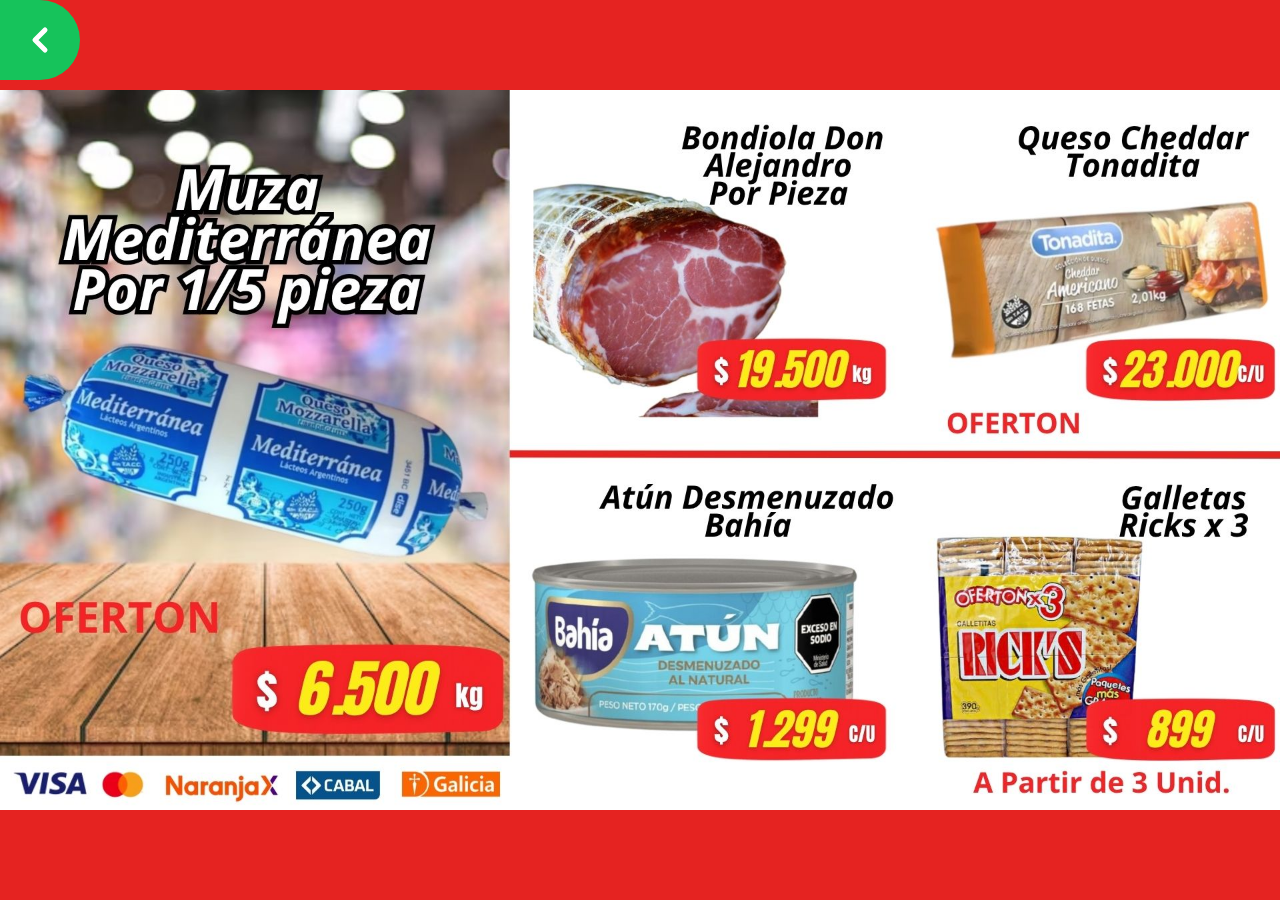
==== commit dcb1e63e: "ofertas" ====
--- a/index.html
+++ b/index.html
@@ -24,17 +24,17 @@
     <div class="slides" id="slides">
   
       <div class="slide">
-        <img src="assets/img/1.png" alt="Oferta 1">
+        <img src="assets/img/1.jpg" alt="Oferta 1">
       </div>
   
       <div class="slide">
-        <img src="assets/img/2.png" alt="Oferta 2">
+        <img src="assets/img/2.jpg" alt="Oferta 2">
       </div>
       <div class="slide">
-        <img src="assets/img/3.png" alt="Oferta 2">
+        <img src="assets/img/3.jpg" alt="Oferta 2">
       </div>
       <div class="slide">
-        <img src="assets/img/4.png" alt="Oferta 2">
+        <img src="assets/img/4.jpg" alt="Oferta 2">
       </div>
     </div>
   
